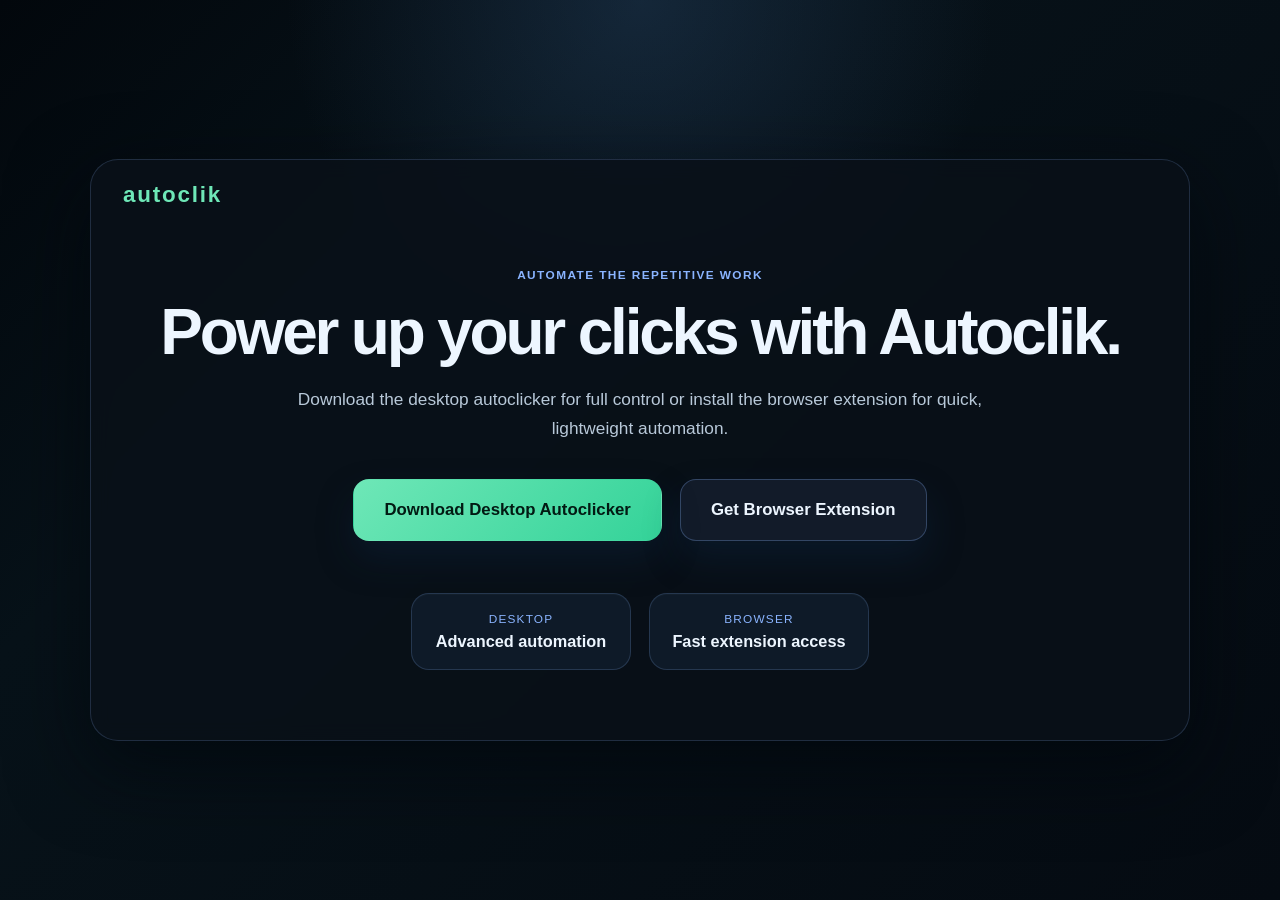
==== index.html @ 5ca30dee "Initial Autoclik landing page" ====
<!DOCTYPE html>
<html lang="en">
  <head>
    <meta charset="UTF-8" />
    <meta name="viewport" content="width=device-width, initial-scale=1.0" />
    <meta
      name="description"
      content="Download Autoclik desktop autoclicker or install the Autoclik browser extension."
    />
    <title>Autoclik | Desktop AutoClicker & Browser Extension</title>
    <link rel="stylesheet" href="styles.css" />
  </head>
  <body>
    <div class="page-shell">
      <header class="topbar">
        <div class="brand" aria-label="Autoclik home">Autoclik</div>
      </header>

      <main class="hero">
        <p class="eyebrow">Automate the repetitive work</p>
        <h1>Power up your clicks with Autoclik.</h1>
        <p class="subtitle">
          Download the desktop autoclicker for full control or install the browser
          extension for quick, lightweight automation.
        </p>

        <div class="cta-group" aria-label="Autoclik download options">
          <a
            class="cta-button cta-primary"
            href="./downloads/autoclik-desktop.zip"
            download="autoclik-desktop.zip"
          >
            Download Desktop Autoclicker
          </a>
          <a
            class="cta-button cta-secondary"
            href="./downloads/autoclik-browser-extension.zip"
            download="autoclik-browser-extension.zip"
          >
            Get Browser Extension
          </a>
        </div>

        <div class="feature-panel" aria-label="Autoclik features">
          <div class="feature-item">
            <span class="feature-label">Desktop</span>
            <strong>Advanced automation</strong>
          </div>
          <div class="feature-item">
            <span class="feature-label">Browser</span>
            <strong>Fast extension access</strong>
          </div>
        </div>
      </main>
    </div>
  </body>
</html>
---- styles.css ----
:root {
  --background: #050b12;
  --background-deep: #02070c;
  --panel: #0c1620;
  --panel-strong: #111f2d;
  --primary: #6ee7b7;
  --primary-strong: #34d399;
  --secondary: #8ab4ff;
  --text: #edf6ff;
  --muted: #b8c9d9;
  --shadow: rgba(2, 7, 12, 0.72);
  --border: rgba(138, 180, 255, 0.18);
}

* {
  box-sizing: border-box;
}

html, body {
  margin: 0;
  min-height: 100%;
  font-family: "Segoe UI", Arial, sans-serif;
  background:
    radial-gradient(circle at top, rgba(42, 73, 109, 0.38), transparent 32%),
    linear-gradient(135deg, var(--background-deep) 0%, #071219 30%, var(--background) 100%);
  color: var(--text);
}

body {
  min-height: 100vh;
  display: grid;
  place-items: center;
  padding: 32px 20px;
}

.page-shell {
  width: min(1100px, 100%);
  background: rgba(10, 17, 25, 0.88);
  border: 1px solid var(--border);
  border-radius: 28px;
  box-shadow: 0 26px 80px var(--shadow);
  overflow: hidden;
  backdrop-filter: blur(10px);
}

.topbar {
  padding: 22px 32px 0;
}

.brand {
  display: inline-block;
  font-size: 1.4rem;
  font-weight: 700;
  letter-spacing: 0.08em;
  text-transform: lowercase;
  color: var(--primary);
}

.hero {
  padding: 60px 32px 70px;
  text-align: center;
}

.eyebrow {
  margin: 0 0 16px;
  color: var(--secondary);
  text-transform: uppercase;
  letter-spacing: 0.12em;
  font-size: 0.74rem;
  font-weight: 700;
}

h1 {
  margin: 0;
  font-size: clamp(2.4rem, 5vw, 4.6rem);
  line-height: 1.08;
  letter-spacing: -0.05em;
}

.subtitle {
  width: min(700px, 100%);
  margin: 18px auto 0;
  font-size: 1.08rem;
  line-height: 1.7;
  color: var(--muted);
}

.cta-group {
  display: flex;
  justify-content: center;
  flex-wrap: wrap;
  gap: 18px;
  margin-top: 36px;
}

.cta-button {
  display: inline-flex;
  align-items: center;
  justify-content: center;
  min-height: 62px;
  padding: 0 30px;
  border-radius: 16px;
  border: 1px solid transparent;
  text-decoration: none;
  font-weight: 700;
  font-size: 1.05rem;
  transition: transform 0.18s ease, box-shadow 0.18s ease, border-color 0.18s ease;
  box-shadow: 0 18px 35px rgba(13, 39, 68, 0.35);
}

.cta-button:hover,
.cta-button:focus-visible {
  transform: translateY(-2px);
}

.cta-primary {
  background: linear-gradient(135deg, var(--primary) 0%, var(--primary-strong) 100%);
  color: #021a13;
}

.cta-secondary {
  background: rgba(138, 180, 255, 0.08);
  border-color: rgba(138, 180, 255, 0.28);
  color: var(--text);
}

.feature-panel {
  display: flex;
  justify-content: center;
  flex-wrap: wrap;
  gap: 18px;
  margin-top: 52px;
}

.feature-item {
  min-width: 220px;
  padding: 18px 22px;
  border: 1px solid var(--border);
  border-radius: 18px;
  background: rgba(17, 31, 45, 0.8);
  box-shadow: inset 0 1px 0 rgba(255,255,255,0.02);
}

.feature-label {
  display: block;
  margin-bottom: 6px;
  color: var(--secondary);
  font-size: 0.74rem;
  letter-spacing: 0.1em;
  text-transform: uppercase;
}

.feature-item strong {
  font-size: 1.02rem;
  color: var(--text);
}

@media (max-width: 640px) {
  .topbar {
    padding: 18px 24px 0;
  }

  .hero {
    padding: 42px 22px 56px;
  }

  .cta-button {
    width: 100%;
  }
}
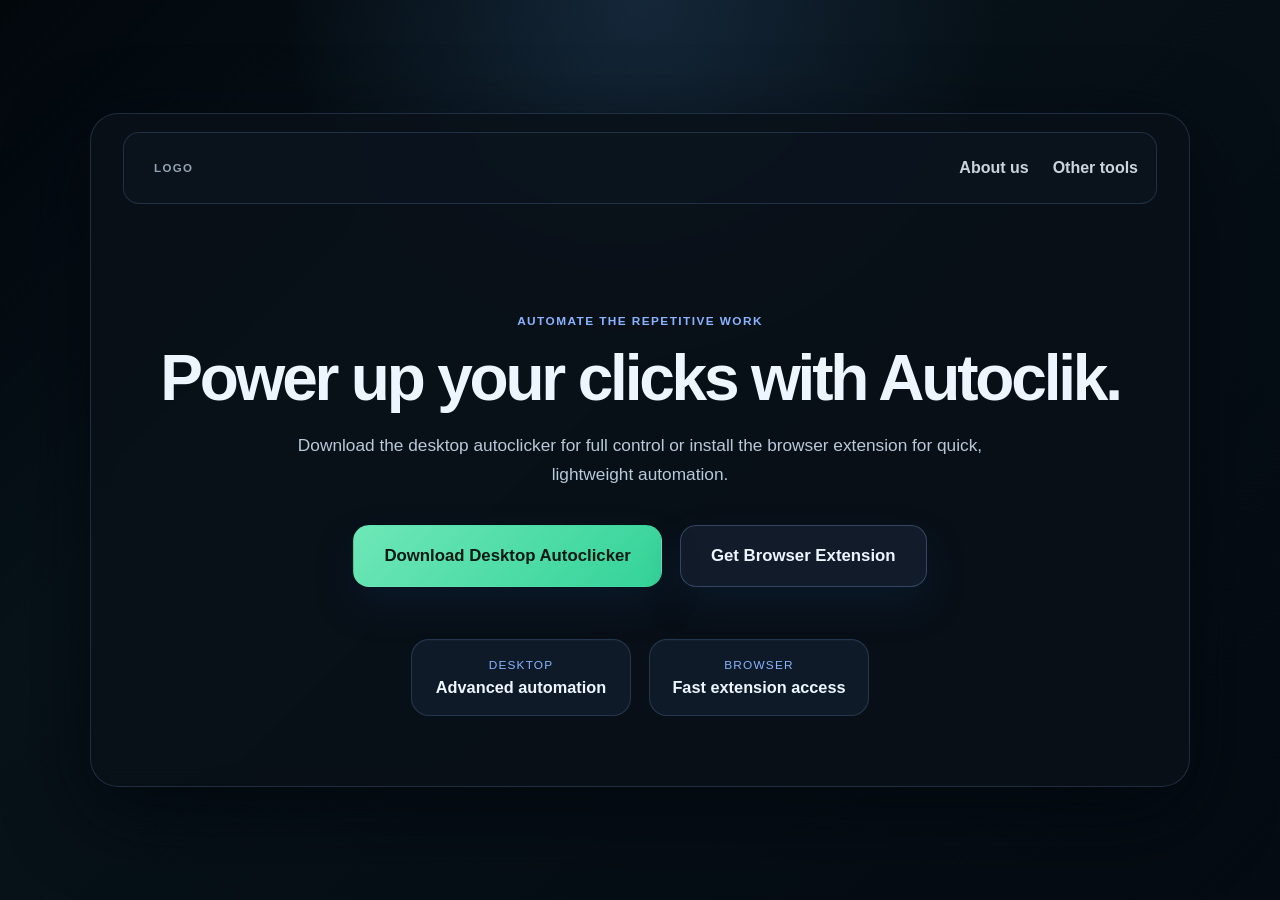
==== commit 664c3713: "Refine top navigation layout" ====
--- a/index.html
+++ b/index.html
@@ -12,43 +12,52 @@
   </head>
   <body>
     <div class="page-shell">
-      <header class="topbar">
-        <div class="brand" aria-label="Autoclik home">Autoclik</div>
+      <header class="site-header">
+        <div class="top-nav">
+          <div class="logo-slot" aria-label="Logo placeholder">Logo</div>
+
+          <nav class="main-nav" aria-label="Main navigation">
+            <a href="about.html">About us</a>
+            <a href="other-tools.html">Other tools</a>
+          </nav>
+        </div>
       </header>
 
       <main class="hero">
-        <p class="eyebrow">Automate the repetitive work</p>
-        <h1>Power up your clicks with Autoclik.</h1>
-        <p class="subtitle">
-          Download the desktop autoclicker for full control or install the browser
-          extension for quick, lightweight automation.
-        </p>
+        <div class="hero-content">
+          <p class="eyebrow">Automate the repetitive work</p>
+          <h1>Power up your clicks with Autoclik.</h1>
+          <p class="subtitle">
+            Download the desktop autoclicker for full control or install the browser
+            extension for quick, lightweight automation.
+          </p>
 
-        <div class="cta-group" aria-label="Autoclik download options">
-          <a
-            class="cta-button cta-primary"
-            href="./downloads/autoclik-desktop.zip"
-            download="autoclik-desktop.zip"
-          >
-            Download Desktop Autoclicker
-          </a>
-          <a
-            class="cta-button cta-secondary"
-            href="./downloads/autoclik-browser-extension.zip"
-            download="autoclik-browser-extension.zip"
-          >
-            Get Browser Extension
-          </a>
-        </div>
+          <div class="cta-group" aria-label="Autoclik download options">
+            <a
+              class="cta-button cta-primary"
+              href="./downloads/autoclik-desktop.zip"
+              download="autoclik-desktop.zip"
+            >
+              Download Desktop Autoclicker
+            </a>
+            <a
+              class="cta-button cta-secondary"
+              href="./downloads/autoclik-browser-extension.zip"
+              download="autoclik-browser-extension.zip"
+            >
+              Get Browser Extension
+            </a>
+          </div>
 
-        <div class="feature-panel" aria-label="Autoclik features">
-          <div class="feature-item">
-            <span class="feature-label">Desktop</span>
-            <strong>Advanced automation</strong>
-          </div>
-          <div class="feature-item">
-            <span class="feature-label">Browser</span>
-            <strong>Fast extension access</strong>
+          <div class="feature-panel" aria-label="Autoclik features">
+            <div class="feature-item">
+              <span class="feature-label">Desktop</span>
+              <strong>Advanced automation</strong>
+            </div>
+            <div class="feature-item">
+              <span class="feature-label">Browser</span>
+              <strong>Fast extension access</strong>
+            </div>
           </div>
         </div>
       </main>
--- a/styles.css
+++ b/styles.css
@@ -43,22 +43,78 @@
   backdrop-filter: blur(10px);
 }
 
-.topbar {
-  padding: 22px 32px 0;
-}
-
-.brand {
-  display: inline-block;
-  font-size: 1.4rem;
-  font-weight: 700;
-  letter-spacing: 0.08em;
-  text-transform: lowercase;
-  color: var(--primary);
+.site-header {
+  padding: 18px 32px 0;
+}
+
+.top-nav {
+  display: flex;
+  align-items: center;
+  justify-content: space-between;
+  gap: 20px;
+  width: 100%;
+  min-height: 72px;
+  padding: 14px 18px;
+  border: 1px solid var(--border);
+  border-radius: 16px;
+  background: rgba(12, 22, 32, 0.7);
+}
+
+.logo-slot {
+  min-width: 140px;
+  min-height: 40px;
+  display: inline-flex;
+  align-items: center;
+  justify-content: flex-start;
+  padding: 0 12px;
+  border-radius: 10px;
+  color: var(--muted);
+  text-transform: uppercase;
+  letter-spacing: 0.12em;
+  font-size: 0.72rem;
+  font-weight: 700;
+  opacity: 0.8;
+}
+
+.main-nav {
+  display: flex;
+  align-items: center;
+  justify-content: flex-end;
+  gap: 24px;
+  flex-wrap: wrap;
+}
+
+.main-nav a {
+  color: var(--text);
+  text-decoration: none;
+  font-weight: 600;
+  opacity: 0.85;
+  transition: opacity 0.2s ease;
+}
+
+.main-nav a:hover,
+.main-nav a:focus-visible {
+  opacity: 1;
 }
 
 .hero {
-  padding: 60px 32px 70px;
+  padding: 110px 32px 70px;
   text-align: center;
+}
+
+.hero-content {
+  animation: riseIn 1s ease-out;
+}
+
+@keyframes riseIn {
+  0% {
+    opacity: 0;
+    transform: translateY(32px);
+  }
+  100% {
+    opacity: 1;
+    transform: translateY(0);
+  }
 }
 
 .eyebrow {
@@ -155,13 +211,62 @@
   color: var(--text);
 }
 
+.page-content {
+  width: min(760px, 100%);
+  margin: 0 auto;
+  padding: 90px 32px 70px;
+  text-align: left;
+}
+
+.page-content h1 {
+  margin-bottom: 18px;
+}
+
+.page-content p,
+.page-content li {
+  color: var(--muted);
+  line-height: 1.8;
+  font-size: 1.03rem;
+}
+
+.page-content a {
+  color: var(--secondary);
+}
+
+.page-content .link-card {
+  display: inline-block;
+  margin-top: 18px;
+  padding: 14px 18px;
+  border-radius: 12px;
+  background: rgba(138, 180, 255, 0.08);
+  border: 1px solid var(--border);
+  color: var(--text);
+  text-decoration: none;
+  font-weight: 700;
+}
+
 @media (max-width: 640px) {
-  .topbar {
+  .site-header {
     padding: 18px 24px 0;
   }
 
+  .top-nav {
+    flex-direction: column;
+    align-items: flex-start;
+    justify-content: center;
+  }
+
+  .main-nav {
+    justify-content: flex-start;
+    gap: 14px;
+  }
+
   .hero {
-    padding: 42px 22px 56px;
+    padding: 72px 22px 56px;
+  }
+
+  .page-content {
+    padding: 70px 22px 56px;
   }
 
   .cta-button {
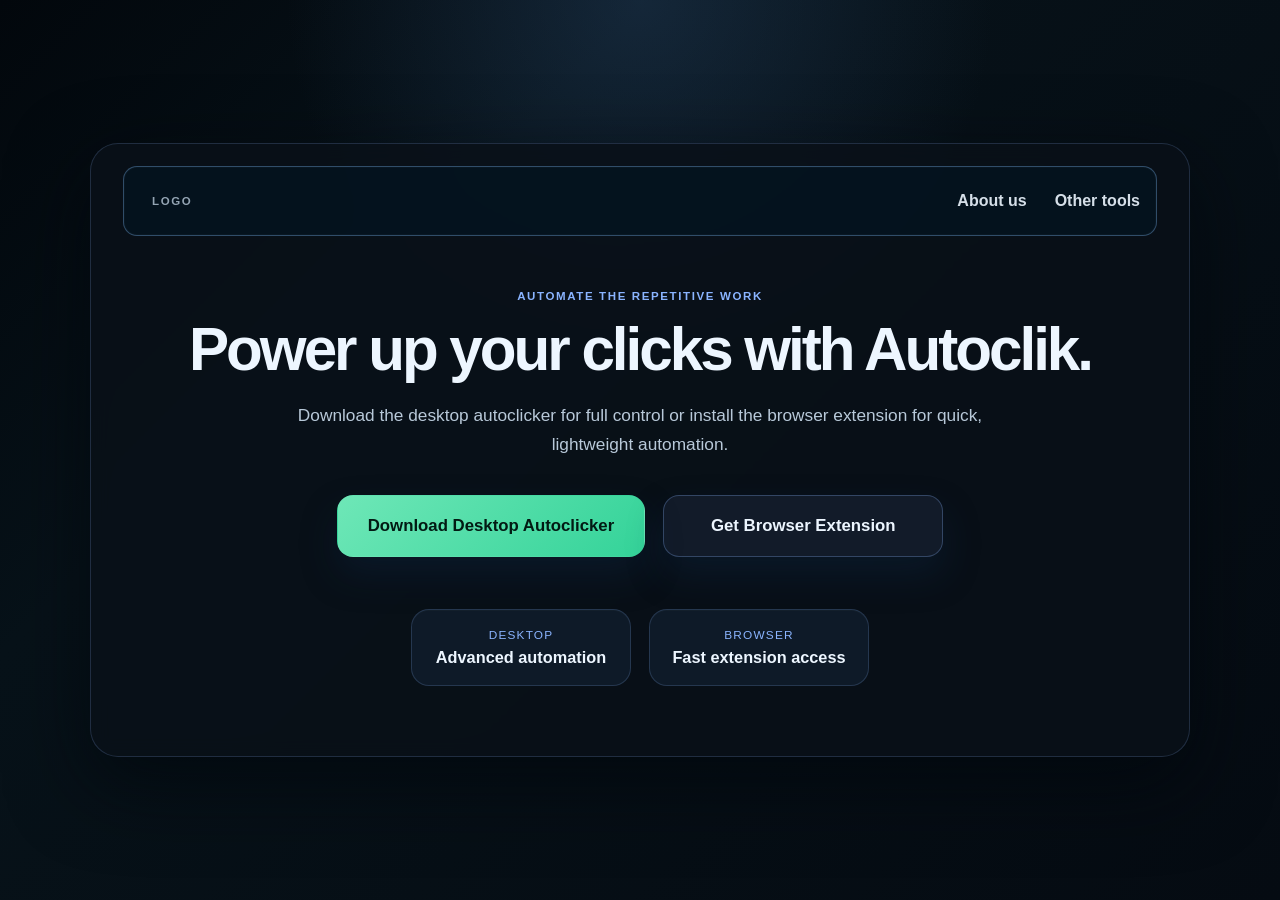
==== commit ccb49a01: "Match banner layout to mockup" ====
--- a/index.html
+++ b/index.html
@@ -13,8 +13,8 @@
   <body>
     <div class="page-shell">
       <header class="site-header">
-        <div class="top-nav">
-          <div class="logo-slot" aria-label="Logo placeholder">Logo</div>
+        <div class="top-banner">
+          <div class="logo-slot" aria-label="Logo placeholder">LOGO</div>
 
           <nav class="main-nav" aria-label="Main navigation">
             <a href="about.html">About us</a>
@@ -25,7 +25,7 @@
 
       <main class="hero">
         <div class="hero-content">
-          <p class="eyebrow">Automate the repetitive work</p>
+          <p class="eyebrow">AUTOMATE THE REPETITIVE WORK</p>
           <h1>Power up your clicks with Autoclik.</h1>
           <p class="subtitle">
             Download the desktop autoclicker for full control or install the browser
--- a/styles.css
+++ b/styles.css
@@ -44,33 +44,32 @@
 }
 
 .site-header {
-  padding: 18px 32px 0;
-}
-
-.top-nav {
+  padding: 22px 32px 0;
+}
+
+.top-banner {
   display: flex;
   align-items: center;
   justify-content: space-between;
   gap: 20px;
   width: 100%;
-  min-height: 72px;
-  padding: 14px 18px;
-  border: 1px solid var(--border);
-  border-radius: 16px;
-  background: rgba(12, 22, 32, 0.7);
+  min-height: 70px;
+  padding: 18px 16px;
+  border: 1px solid rgba(110, 159, 212, 0.42);
+  border-radius: 14px;
+  background: rgba(3, 22, 34, 0.68);
+  box-shadow: inset 0 0 0 1px rgba(255, 255, 255, 0.02);
 }
 
 .logo-slot {
-  min-width: 140px;
-  min-height: 40px;
+  min-width: 120px;
   display: inline-flex;
   align-items: center;
   justify-content: flex-start;
   padding: 0 12px;
-  border-radius: 10px;
   color: var(--muted);
   text-transform: uppercase;
-  letter-spacing: 0.12em;
+  letter-spacing: 0.14em;
   font-size: 0.72rem;
   font-weight: 700;
   opacity: 0.8;
@@ -80,7 +79,7 @@
   display: flex;
   align-items: center;
   justify-content: flex-end;
-  gap: 24px;
+  gap: 28px;
   flex-wrap: wrap;
 }
 
@@ -88,7 +87,7 @@
   color: var(--text);
   text-decoration: none;
   font-weight: 600;
-  opacity: 0.85;
+  opacity: 0.9;
   transition: opacity 0.2s ease;
 }
 
@@ -98,7 +97,7 @@
 }
 
 .hero {
-  padding: 110px 32px 70px;
+  padding: 54px 32px 70px;
   text-align: center;
 }
 
@@ -121,20 +120,20 @@
   margin: 0 0 16px;
   color: var(--secondary);
   text-transform: uppercase;
-  letter-spacing: 0.12em;
-  font-size: 0.74rem;
+  letter-spacing: 0.14em;
+  font-size: 0.72rem;
   font-weight: 700;
 }
 
 h1 {
   margin: 0;
-  font-size: clamp(2.4rem, 5vw, 4.6rem);
+  font-size: clamp(2.7rem, 4.7vw, 5rem);
   line-height: 1.08;
   letter-spacing: -0.05em;
 }
 
 .subtitle {
-  width: min(700px, 100%);
+  width: min(720px, 100%);
   margin: 18px auto 0;
   font-size: 1.08rem;
   line-height: 1.7;
@@ -153,6 +152,7 @@
   display: inline-flex;
   align-items: center;
   justify-content: center;
+  min-width: 280px;
   min-height: 62px;
   padding: 0 30px;
   border-radius: 16px;
@@ -250,7 +250,7 @@
     padding: 18px 24px 0;
   }
 
-  .top-nav {
+  .top-banner {
     flex-direction: column;
     align-items: flex-start;
     justify-content: center;
@@ -271,5 +271,6 @@
 
   .cta-button {
     width: 100%;
-  }
-}
+    min-width: 0;
+  }
+}
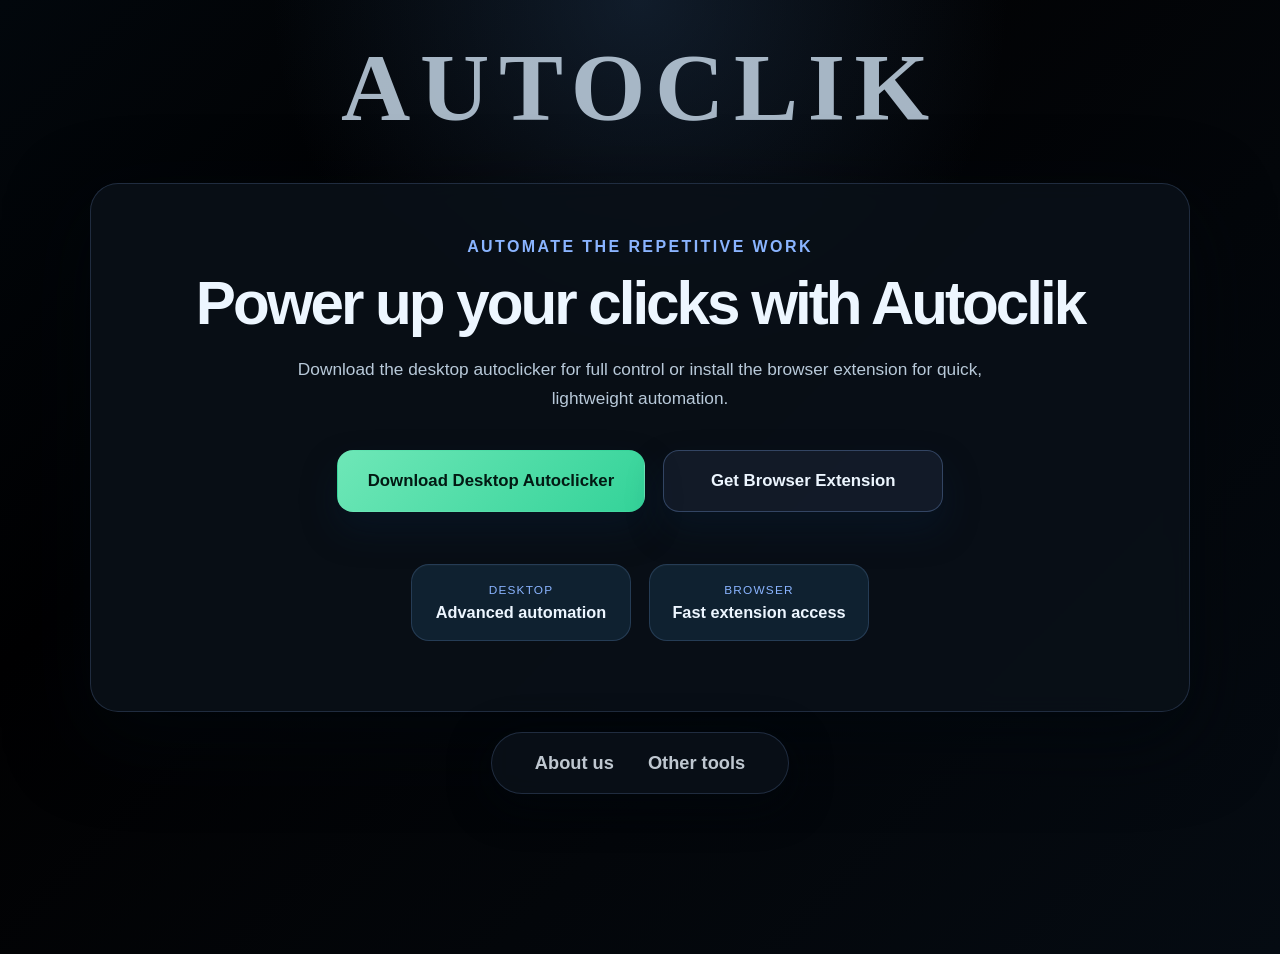
==== commit 52b1b1d0: "Updated layout" ====
--- a/index.html
+++ b/index.html
@@ -10,23 +10,19 @@
     <title>Autoclik | Desktop AutoClicker & Browser Extension</title>
     <link rel="stylesheet" href="styles.css" />
   </head>
+  
   <body>
-    <div class="page-shell">
-      <header class="site-header">
-        <div class="top-banner">
-          <div class="logo-slot" aria-label="Logo placeholder">LOGO</div>
+    <!-- Centered, large logo -->
+    <header class="site-header animated-section">
+      <div class="logo-large" aria-label="Logo placeholder">AUTOCLIK</div>
+    </header>
 
-          <nav class="main-nav" aria-label="Main navigation">
-            <a href="about.html">About us</a>
-            <a href="other-tools.html">Other tools</a>
-          </nav>
-        </div>
-      </header>
-
+    <!-- Content shell with delayed animation -->
+    <div class="page-shell animated-section shell-delay">
       <main class="hero">
-        <div class="hero-content">
+        <div class="hero-content delayed-content">
           <p class="eyebrow">AUTOMATE THE REPETITIVE WORK</p>
-          <h1>Power up your clicks with Autoclik.</h1>
+          <h1>Power up your clicks with Autoclik</h1>
           <p class="subtitle">
             Download the desktop autoclicker for full control or install the browser
             extension for quick, lightweight automation.
@@ -62,5 +58,11 @@
         </div>
       </main>
     </div>
+
+    <!-- Navigation moved to the bottom -->
+    <footer class="bottom-nav animated-section nav-delay">
+      <a href="about.html">About us</a>
+      <a href="other-tools.html">Other tools</a>
+    </footer>
   </body>
-</html>
+</html>
--- a/styles.css
+++ b/styles.css
@@ -22,17 +22,69 @@
   font-family: "Segoe UI", Arial, sans-serif;
   background:
     radial-gradient(circle at top, rgba(42, 73, 109, 0.38), transparent 32%),
-    linear-gradient(135deg, var(--background-deep) 0%, #071219 30%, var(--background) 100%);
+    linear-gradient(135deg, var(--background-deep) 0%, #010102 30%, var(--background) 100%);
   color: var(--text);
 }
 
 body {
   min-height: 100vh;
-  display: grid;
-  place-items: center;
-  padding: 32px 20px;
-}
-
+  display: flex;
+  flex-direction: column;
+  align-items: center; /* Forces all direct children to share the exact same center axis */
+  justify-content: center;
+  gap: 40px;
+  padding: 32px 20px 120px;
+  margin: 0; /* Removes any default browser body margins that offset centering */
+}
+
+/* --- ANIMATIONS --- */
+@keyframes riseIn {
+  0% {
+    opacity: 0;
+    transform: translateY(100vh);
+  }
+  100% {
+    opacity: 1;
+    transform: translateY(0);
+  }
+}
+
+.animated-section {
+  animation: riseIn 1s ease-out forwards;
+  opacity: 0; /* Stays hidden before animation starts */
+}
+
+.shell-delay {
+  animation-delay: 0.2s;
+}
+
+.hero-content.delayed-content {
+  animation-delay: 0.4s;
+}
+
+.bottom-nav.nav-delay {
+  animation-delay: 0.6s;
+}
+
+/* --- HEADER & LOGO --- */
+.site-header {
+  display: flex;
+  justify-content: center;
+  align-items: center;
+  width: 100%;
+}
+
+.logo-large {
+  color: var(--muted);
+  text-transform: uppercase;
+  letter-spacing: 0.1em;
+  font-size: 6rem;
+  font-weight: 800;
+  opacity: 0.9;
+  font-family: Plus Jakarta Sans;
+}
+
+/* --- MAIN LAYOUT --- */
 .page-shell {
   width: min(1100px, 100%);
   background: rgba(10, 17, 25, 0.88);
@@ -43,85 +95,17 @@
   backdrop-filter: blur(10px);
 }
 
-.site-header {
-  padding: 22px 32px 0;
-}
-
-.top-banner {
-  display: flex;
-  align-items: center;
-  justify-content: space-between;
-  gap: 20px;
-  width: 100%;
-  min-height: 70px;
-  padding: 18px 16px;
-  border: 1px solid rgba(110, 159, 212, 0.42);
-  border-radius: 14px;
-  background: rgba(3, 22, 34, 0.68);
-  box-shadow: inset 0 0 0 1px rgba(255, 255, 255, 0.02);
-}
-
-.logo-slot {
-  min-width: 120px;
-  display: inline-flex;
-  align-items: center;
-  justify-content: flex-start;
-  padding: 0 12px;
-  color: var(--muted);
-  text-transform: uppercase;
-  letter-spacing: 0.14em;
-  font-size: 0.72rem;
-  font-weight: 700;
-  opacity: 0.8;
-}
-
-.main-nav {
-  display: flex;
-  align-items: center;
-  justify-content: flex-end;
-  gap: 28px;
-  flex-wrap: wrap;
-}
-
-.main-nav a {
-  color: var(--text);
-  text-decoration: none;
-  font-weight: 600;
-  opacity: 0.9;
-  transition: opacity 0.2s ease;
-}
-
-.main-nav a:hover,
-.main-nav a:focus-visible {
-  opacity: 1;
-}
-
 .hero {
   padding: 54px 32px 70px;
   text-align: center;
-}
-
-.hero-content {
-  animation: riseIn 1s ease-out;
-}
-
-@keyframes riseIn {
-  0% {
-    opacity: 0;
-    transform: translateY(32px);
-  }
-  100% {
-    opacity: 1;
-    transform: translateY(0);
-  }
 }
 
 .eyebrow {
   margin: 0 0 16px;
   color: var(--secondary);
   text-transform: uppercase;
-  letter-spacing: 0.14em;
-  font-size: 0.72rem;
+  letter-spacing: 0.15em;
+  font-size: 1rem;
   font-weight: 700;
 }
 
@@ -140,6 +124,7 @@
   color: var(--muted);
 }
 
+/* --- BUTTONS & CTAS --- */
 .cta-group {
   display: flex;
   justify-content: center;
@@ -161,7 +146,7 @@
   font-weight: 700;
   font-size: 1.05rem;
   transition: transform 0.18s ease, box-shadow 0.18s ease, border-color 0.18s ease;
-  box-shadow: 0 18px 35px rgba(13, 39, 68, 0.35);
+  box-shadow: 0 18px 35px rgba(9, 32, 58, 0.35);
 }
 
 .cta-button:hover,
@@ -180,6 +165,7 @@
   color: var(--text);
 }
 
+/* --- FEATURES --- */
 .feature-panel {
   display: flex;
   justify-content: center;
@@ -193,7 +179,7 @@
   padding: 18px 22px;
   border: 1px solid var(--border);
   border-radius: 18px;
-  background: rgba(17, 31, 45, 0.8);
+  background: rgba(18, 39, 56, 0.8);
   box-shadow: inset 0 1px 0 rgba(255,255,255,0.02);
 }
 
@@ -211,6 +197,42 @@
   color: var(--text);
 }
 
+/* --- BOTTOM NAVIGATION --- */
+.bottom-nav {
+  position: relative;
+  display: flex;
+  justify-content: center;
+  align-items: center;
+  gap: 34px;
+  width: max-content;
+  margin: -20px auto 40px auto; /* Pulls it up nicely right below the main card and centers it automatically */
+  padding: 19px 43px;
+  background: rgba(10, 17, 25, 0.88);
+  border: 1px solid var(--border);
+  border-radius: 60px;
+  backdrop-filter: blur(10px);
+  box-shadow: 0 10px 40px var(--shadow);
+  z-index: 1000;
+  box-sizing: border-box;
+  
+}
+
+.bottom-nav a {
+  color: var(--text);
+  text-decoration: none;
+  font-weight: 600;
+  font-size: 1.14rem;
+  opacity: 0.8;
+  transition: opacity 0.2s ease, transform 0.2s ease;
+  white-space: nowrap;
+}
+
+.bottom-nav a:hover,
+.bottom-nav a:focus-visible {
+  opacity: 1;
+  transform: translateY(-1px);
+}
+/* --- INNER PAGE CONTENT (Optional) --- */
 .page-content {
   width: min(760px, 100%);
   margin: 0 auto;
@@ -245,22 +267,8 @@
   font-weight: 700;
 }
 
+/* --- MEDIA QUERIES --- */
 @media (max-width: 640px) {
-  .site-header {
-    padding: 18px 24px 0;
-  }
-
-  .top-banner {
-    flex-direction: column;
-    align-items: flex-start;
-    justify-content: center;
-  }
-
-  .main-nav {
-    justify-content: flex-start;
-    gap: 14px;
-  }
-
   .hero {
     padding: 72px 22px 56px;
   }
@@ -273,4 +281,10 @@
     width: 100%;
     min-width: 0;
   }
-}
+  
+  .bottom-nav {
+    width: calc(100% - 40px);
+    justify-content: center;
+    padding: 16px 20px;
+  }
+}
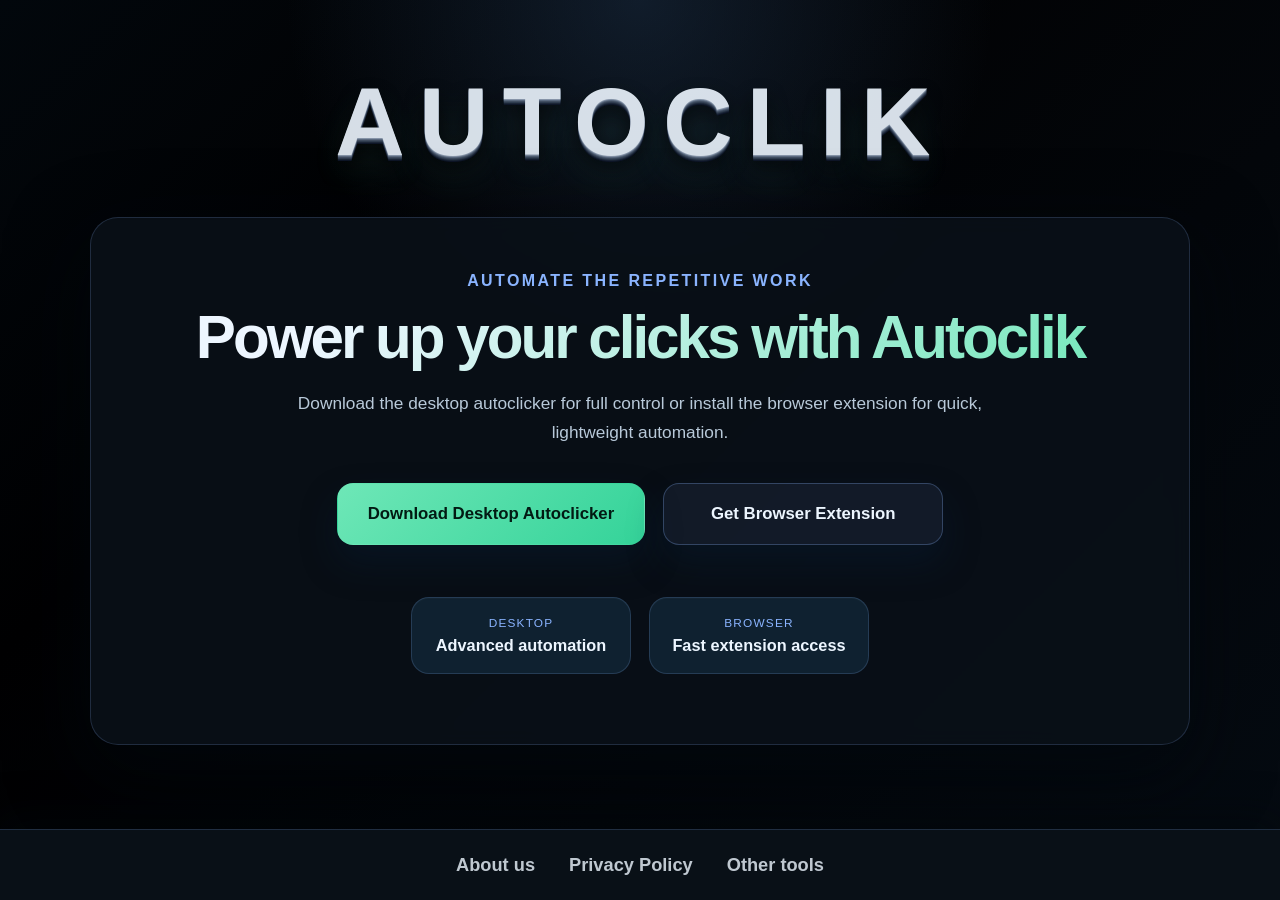
==== commit 4ae69865: "add SEO meta tags, favicon and OG image" ====
--- a/index.html
+++ b/index.html
@@ -3,11 +3,25 @@
   <head>
     <meta charset="UTF-8" />
     <meta name="viewport" content="width=device-width, initial-scale=1.0" />
-    <meta
-      name="description"
-      content="Download Autoclik desktop autoclicker or install the Autoclik browser extension."
-    />
+    
+    <!-- Primary SEO Meta Tags -->
     <title>Autoclik | Desktop AutoClicker & Browser Extension</title>
+    <meta name="description" content="Download the Autoclik desktop autoclicker for Windows or install the lightweight browser extension. Fast, secure, zero-dependency automation." />
+    <meta name="keywords" content="autoclicker, auto clicker, browser extension, desktop automation, fast clicker, windows autoclicker, automatic mouse clicker" />
+    <meta name="author" content="Răducu-Alin Stratu" />
+    
+    <!-- Open Graph / Social Sharing -->
+    <meta property="og:type" content="website" />
+    <meta property="og:url" content="https://autoclik.net/" />
+    <meta property="og:title" content="Autoclik | Desktop & Browser Automation" />
+    <meta property="og:description" content="Download the Autoclik desktop autoclicker for Windows or install the lightweight browser extension." />
+    <!-- You can upload a 1200x630 promo image later and link it here -->
+    <meta property="og:image" content="https://autoclik.net/og-image.png" />
+
+    <!-- Favicon -->
+    <link rel="icon" href="/icon.ico" type="image/x-icon" />
+    <link rel="shortcut icon" href="/icon.ico" type="image/x-icon" />
+
     <link rel="stylesheet" href="styles.css" />
   </head>
   
@@ -62,7 +76,8 @@
     <!-- Navigation moved to the bottom -->
     <footer class="bottom-nav animated-section nav-delay">
       <a href="about.html">About us</a>
-      <a href="other-tools.html">Other tools</a>
+      <a href="privacy.html">Privacy Policy</a>
+      <a href="https://www.image-cut.com" target="_blank" rel="noopener noreferrer">Other tools</a>
     </footer>
   </body>
 </html>
--- a/styles.css
+++ b/styles.css
@@ -49,6 +49,21 @@
   }
 }
 
+@keyframes logoIntro {
+  0% {
+    opacity: 0;
+    transform: scale(1.5) translateY(25vh);
+  }
+  30% {
+    opacity: 1;
+    transform: scale(1.5) translateY(25vh); /* Holds in the center briefly */
+  }
+  100% {
+    opacity: 0.9;
+    transform: scale(1) translateY(0); /* Shrinks and moves to the top */
+  }
+}
+
 .animated-section {
   animation: riseIn 1s ease-out forwards;
   opacity: 0; /* Stays hidden before animation starts */
@@ -66,6 +81,18 @@
   animation-delay: 0.6s;
 }
 
+.shell-delay {
+  animation-delay: 1.2s;
+}
+
+.hero-content.delayed-content {
+  animation-delay: 1.4s;
+}
+
+.bottom-nav.nav-delay {
+  animation-delay: 1.6s;
+}
+
 /* --- HEADER & LOGO --- */
 .site-header {
   display: flex;
@@ -75,13 +102,25 @@
 }
 
 .logo-large {
-  color: var(--muted);
   text-transform: uppercase;
-  letter-spacing: 0.1em;
+  letter-spacing: 0.15em;
   font-size: 6rem;
-  font-weight: 800;
-  opacity: 0.9;
-  font-family: Plus Jakarta Sans;
+  font-weight: 900;
+  font-family: 'Plus Jakarta Sans', sans-serif;
+  transform-origin: center;
+  animation: logoIntro 2s cubic-bezier(0.25, 1, 0.5, 1) forwards;
+  
+  color: var(--text);
+  /* Stacking shadows to create a physical 3D extrusion */
+  text-shadow: 
+    0 1px 0px #94a3b8,
+    0 2px 0px #64748b,
+    0 3px 0px #475569,
+    0 4px 0px #334155,
+    0 5px 0px #1e293b,
+    0 6px 0px #0f172a,
+    0 10px 20px rgba(0, 0, 0, 0.8),
+    0 20px 40px rgba(110, 231, 183, 0.15); /* Subtle mint glow on the "floor" */
 }
 
 /* --- MAIN LAYOUT --- */
@@ -114,6 +153,11 @@
   font-size: clamp(2.7rem, 4.7vw, 5rem);
   line-height: 1.08;
   letter-spacing: -0.05em;
+  /* New Gradient Styles */
+  background: linear-gradient(135deg, var(--text) 20%, var(--primary) 100%);
+  -webkit-background-clip: text;
+  -webkit-text-fill-color: transparent;
+  background-clip: text;
 }
 
 .subtitle {
@@ -197,26 +241,27 @@
   color: var(--text);
 }
 
-/* --- BOTTOM NAVIGATION --- */
+/* BOTTOM NAVIGATION@ */ 
+/* --- BOTTOM NAVIGATION (FULL BAR) --- */
 .bottom-nav {
-  position: relative;
+  position: fixed;
+  bottom: 0;
+  left: 0;
+  width: 100%; /* Spans the entire width of the screen */
   display: flex;
   justify-content: center;
   align-items: center;
   gap: 34px;
-  width: max-content;
-  margin: -20px auto 40px auto; /* Pulls it up nicely right below the main card and centers it automatically */
-  padding: 19px 43px;
-  background: rgba(10, 17, 25, 0.88);
-  border: 1px solid var(--border);
-  border-radius: 60px;
+  padding: 24px;
+  background: rgba(10, 17, 25, 0.95); /* Slightly less transparent for a solid base */
+  border: none; /* Removes the all-around border */
+  border-top: 1px solid var(--border); /* Only keeps the top border line */
+  border-radius: 0; /* Removes the pill shape */
   backdrop-filter: blur(10px);
-  box-shadow: 0 10px 40px var(--shadow);
+  box-shadow: 0 -10px 40px rgba(2, 7, 12, 0.5); /* Shadow adjusted to cast upwards */
   z-index: 1000;
   box-sizing: border-box;
-  
-}
-
+}
 .bottom-nav a {
   color: var(--text);
   text-decoration: none;
